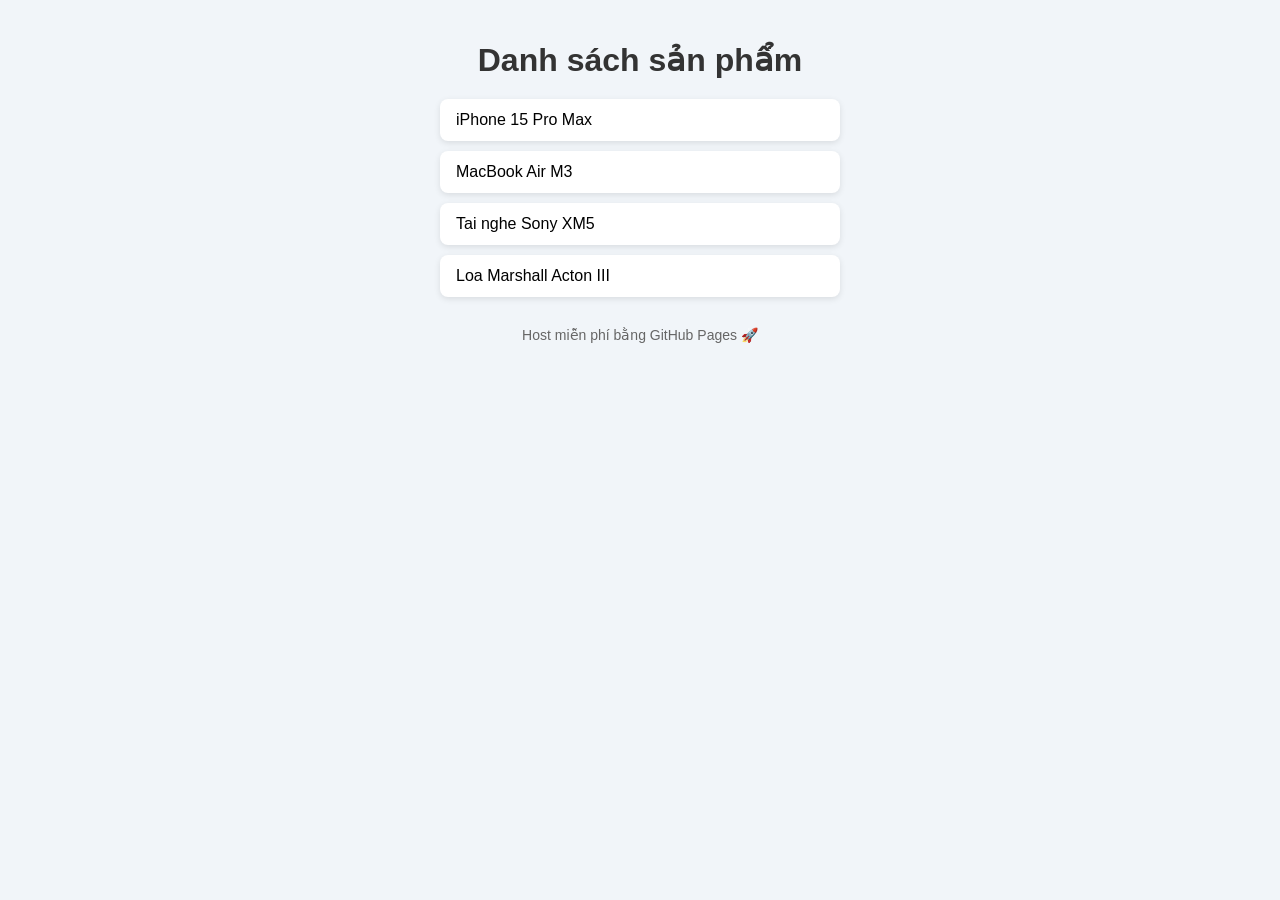
==== index.html @ 72ab3bf4 "-first init demo" ====
<!DOCTYPE html>
<html lang="vi">
<head>
  <meta charset="UTF-8">
  <meta name="viewport" content="width=device-width, initial-scale=1.0">
  <title>Demo Web App</title>
  <link rel="stylesheet" href="style.css">
</head>
<body>

  <h1 class="title">Danh sách sản phẩm</h1>

  <div id="list" class="list"></div>

  <footer>
    Host miễn phí bằng GitHub Pages 🚀
  </footer>

  <script src="app.js"></script>
</body>
</html>
---- style.css ----
body {
    font-family: sans-serif;
    background: #f1f5f9;
    margin: 0;
    padding: 20px;
  }
  
  .title {
    text-align: center;
    color: #333;
    margin-bottom: 20px;
  }
  
  .list {
    max-width: 400px;
    margin: auto;
  }
  
  .item {
    background: white;
    margin-bottom: 10px;
    padding: 12px 16px;
    border-radius: 8px;
    box-shadow: 0 2px 6px rgba(0,0,0,0.1);
    animation: fadeIn 0.4s ease;
  }
  
  @keyframes fadeIn {
    from { opacity: 0; transform: translateY(5px); }
    to { opacity: 1; transform: translateY(0); }
  }
  
  footer {
    margin-top: 30px;
    text-align: center;
    color: #666;
    font-size: 14px;
  }
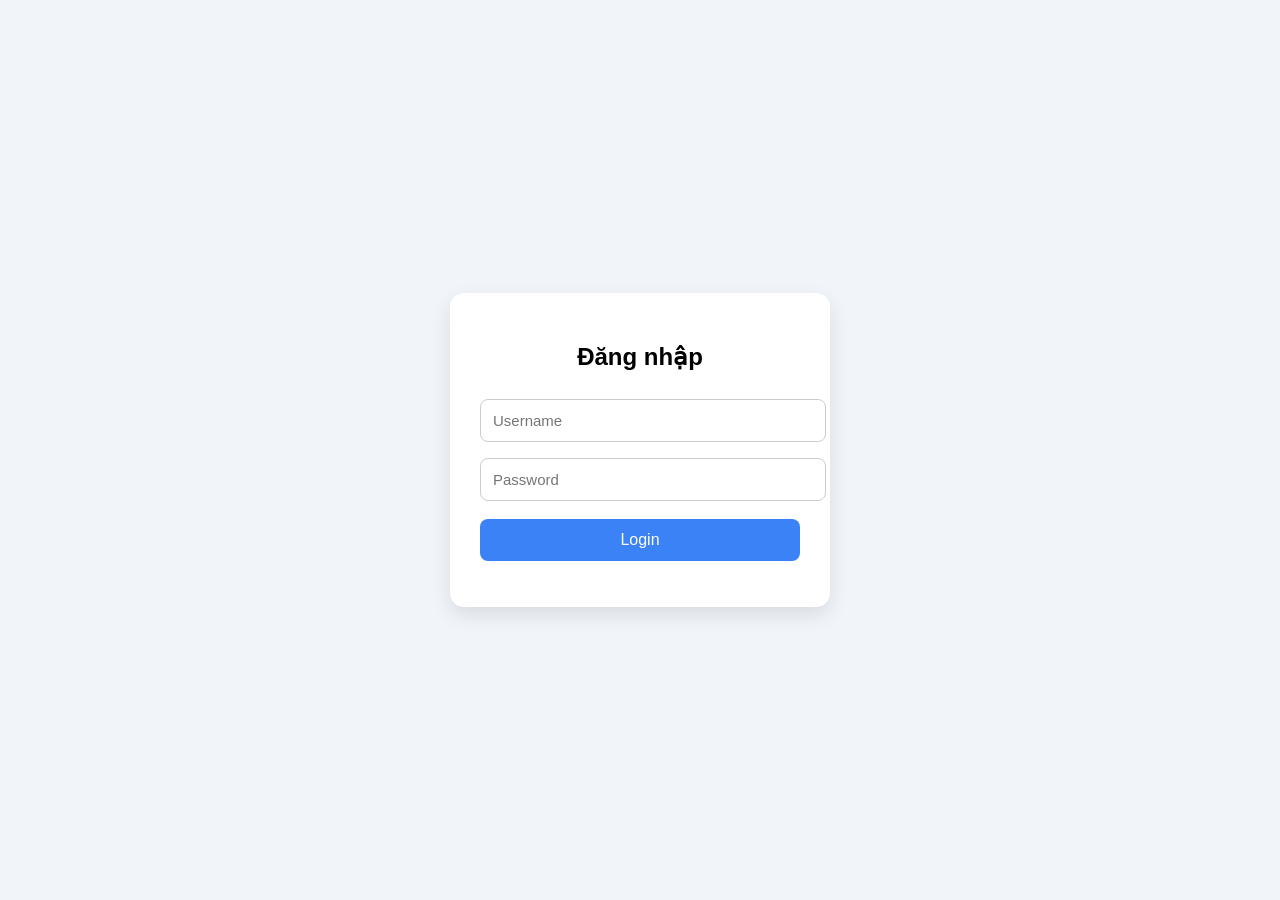
==== commit d98213c3: "- thêm login page" ====
--- a/index.html
+++ b/index.html
@@ -3,18 +3,21 @@
 <head>
   <meta charset="UTF-8">
   <meta name="viewport" content="width=device-width, initial-scale=1.0">
-  <title>Demo Web App</title>
+  <title>Login</title>
   <link rel="stylesheet" href="style.css">
 </head>
 <body>
 
-  <h1 class="title">Danh sách sản phẩm</h1>
+  <div class="login-box">
+    <h2>Đăng nhập</h2>
 
-  <div id="list" class="list"></div>
+    <input id="username" type="text" placeholder="Username">
+    <input id="password" type="password" placeholder="Password">
 
-  <footer>
-    Host miễn phí bằng GitHub Pages 🚀
-  </footer>
+    <button onclick="login()">Login</button>
+
+    <p id="msg" class="msg"></p>
+  </div>
 
   <script src="app.js"></script>
 </body>
--- a/style.css
+++ b/style.css
@@ -1,39 +1,58 @@
 body {
     font-family: sans-serif;
     background: #f1f5f9;
+    display: flex;
+    justify-content: center;
+    align-items: center;
+    height: 100vh;
     margin: 0;
-    padding: 20px;
   }
   
-  .title {
+  /* LOGIN BOX */
+  .login-box, .dash-box {
+    background: white;
+    padding: 30px;
+    width: 320px;
     text-align: center;
-    color: #333;
-    margin-bottom: 20px;
+    border-radius: 14px;
+    box-shadow: 0 8px 20px rgba(0,0,0,0.1);
   }
   
-  .list {
-    max-width: 400px;
-    margin: auto;
+  .login-box input {
+    width: 100%;
+    padding: 12px;
+    margin: 8px 0;
+    border: 1px solid #ccc;
+    border-radius: 8px;
+    font-size: 15px;
   }
   
-  .item {
-    background: white;
-    margin-bottom: 10px;
-    padding: 12px 16px;
+  button {
+    width: 100%;
+    padding: 12px;
+    margin-top: 10px;
+    background: #3b82f6;
+    border: none;
+    color: white;
+    font-size: 16px;
     border-radius: 8px;
-    box-shadow: 0 2px 6px rgba(0,0,0,0.1);
-    animation: fadeIn 0.4s ease;
+    cursor: pointer;
   }
   
-  @keyframes fadeIn {
-    from { opacity: 0; transform: translateY(5px); }
-    to { opacity: 1; transform: translateY(0); }
+  button:hover {
+    background: #2563eb;
   }
   
-  footer {
-    margin-top: 30px;
-    text-align: center;
-    color: #666;
-    font-size: 14px;
+  .logout-btn {
+    background: #ef4444;
+  }
+  
+  .logout-btn:hover {
+    background: #dc2626;
+  }
+  
+  .msg {
+    margin-top: 10px;
+    color: red;
   }
   
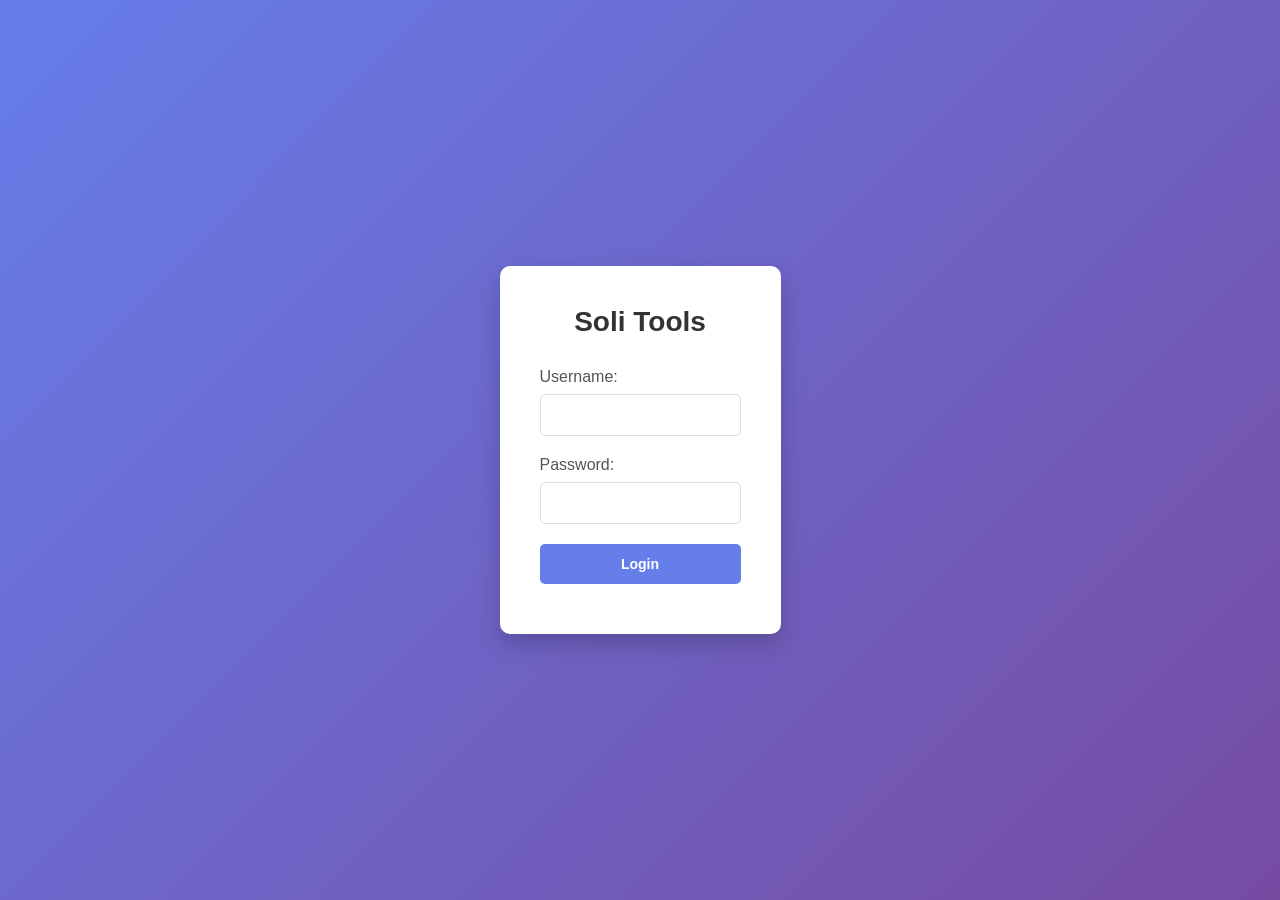
==== commit caf304f5: "-commit all" ====
--- a/index.html
+++ b/index.html
@@ -1,24 +1,69 @@
 <!DOCTYPE html>
-<html lang="vi">
+<html lang="en">
 <head>
-  <meta charset="UTF-8">
-  <meta name="viewport" content="width=device-width, initial-scale=1.0">
-  <title>Login</title>
-  <link rel="stylesheet" href="style.css">
+    <meta charset="UTF-8">
+    <meta name="viewport" content="width=device-width, initial-scale=1.0">
+    <title>Soli Tools - Login</title>
+    <link rel="stylesheet" href="css/style.css">
 </head>
 <body>
+    <div id="login-container" class="container">
+        <div class="login-box">
+            <h1>Soli Tools</h1>
+            <form id="login-form">
+                <div class="form-group">
+                    <label for="username">Username:</label>
+                    <input type="text" id="username" name="username" required>
+                </div>
+                <div class="form-group">
+                    <label for="password">Password:</label>
+                    <input type="password" id="password" name="password" required>
+                </div>
+                <button type="submit" class="btn-submit">Login</button>
+                <p id="login-error" class="error-message"></p>
+            </form>
+        </div>
+    </div>
 
-  <div class="login-box">
-    <h2>Đăng nhập</h2>
+    <div id="app-container" class="container" style="display: none;">
+        <div class="app-header">
+            <h1>Soli Tools</h1>
+            <button id="logout-btn" class="btn-logout">Logout</button>
+        </div>
 
-    <input id="username" type="text" placeholder="Username">
-    <input id="password" type="password" placeholder="Password">
+        <div class="app-content">
+            <div class="form-section">
+                <h2>Add Data</h2>
+                <form id="data-form">
+                    <div class="form-group">
+                        <label for="name">Name:</label>
+                        <input type="text" id="name" name="name" required>
+                    </div>
+                    <div class="form-group">
+                        <label for="email">Email:</label>
+                        <input type="email" id="email" name="email" required>
+                    </div>
+                    <div class="form-group">
+                        <label for="message">Message:</label>
+                        <textarea id="message" name="message" rows="4" required></textarea>
+                    </div>
+                    <button type="submit" class="btn-submit">Submit</button>
+                    <p id="form-message" class="message"></p>
+                </form>
+            </div>
 
-    <button onclick="login()">Login</button>
+            <div class="data-section">
+                <h2>Data List</h2>
+                <button id="refresh-btn" class="btn-secondary">Refresh</button>
+                <div id="data-list" class="data-list">
+                    <p class="loading">Loading data...</p>
+                </div>
+            </div>
+        </div>
+    </div>
 
-    <p id="msg" class="msg"></p>
-  </div>
-
-  <script src="app.js"></script>
+    <script src="js/config.js"></script>
+    <script src="js/auth.js"></script>
+    <script src="js/app.js"></script>
 </body>
 </html>
--- a/css/style.css
+++ b/css/style.css
@@ -0,0 +1,249 @@
+/* Global Styles */
+* {
+    margin: 0;
+    padding: 0;
+    box-sizing: border-box;
+}
+
+body {
+    font-family: 'Segoe UI', Tahoma, Geneva, Verdana, sans-serif;
+    background: linear-gradient(135deg, #667eea 0%, #764ba2 100%);
+    min-height: 100vh;
+    display: flex;
+    justify-content: center;
+    align-items: center;
+}
+
+.container {
+    width: 100%;
+    max-width: 900px;
+    margin: 20px;
+}
+
+/* Login Section */
+.login-box {
+    background: white;
+    border-radius: 10px;
+    padding: 40px;
+    box-shadow: 0 10px 25px rgba(0, 0, 0, 0.2);
+    max-width: 400px;
+    margin: 0 auto;
+}
+
+.login-box h1 {
+    text-align: center;
+    color: #333;
+    margin-bottom: 30px;
+    font-size: 28px;
+}
+
+/* Form Styles */
+.form-group {
+    margin-bottom: 20px;
+}
+
+.form-group label {
+    display: block;
+    margin-bottom: 8px;
+    color: #555;
+    font-weight: 500;
+}
+
+.form-group input,
+.form-group textarea {
+    width: 100%;
+    padding: 12px;
+    border: 1px solid #ddd;
+    border-radius: 5px;
+    font-size: 14px;
+    transition: border-color 0.3s;
+}
+
+.form-group input:focus,
+.form-group textarea:focus {
+    outline: none;
+    border-color: #667eea;
+    box-shadow: 0 0 5px rgba(102, 126, 234, 0.3);
+}
+
+/* Button Styles */
+.btn-submit,
+.btn-secondary,
+.btn-logout {
+    padding: 12px 20px;
+    border: none;
+    border-radius: 5px;
+    font-size: 14px;
+    font-weight: 600;
+    cursor: pointer;
+    transition: background-color 0.3s, transform 0.2s;
+}
+
+.btn-submit {
+    background-color: #667eea;
+    color: white;
+    width: 100%;
+}
+
+.btn-submit:hover {
+    background-color: #5568d3;
+    transform: translateY(-2px);
+}
+
+.btn-submit:active {
+    transform: translateY(0);
+}
+
+.btn-secondary {
+    background-color: #f0f0f0;
+    color: #333;
+    margin-bottom: 20px;
+}
+
+.btn-secondary:hover {
+    background-color: #e0e0e0;
+}
+
+.btn-logout {
+    background-color: #f44336;
+    color: white;
+    padding: 10px 16px;
+    font-size: 13px;
+}
+
+.btn-logout:hover {
+    background-color: #da190b;
+}
+
+/* App Container */
+#app-container {
+    background: white;
+    border-radius: 10px;
+    box-shadow: 0 10px 25px rgba(0, 0, 0, 0.2);
+    overflow: hidden;
+}
+
+.app-header {
+    background-color: #667eea;
+    color: white;
+    padding: 20px 30px;
+    display: flex;
+    justify-content: space-between;
+    align-items: center;
+}
+
+.app-header h1 {
+    margin: 0;
+    font-size: 24px;
+}
+
+.app-content {
+    padding: 30px;
+    display: grid;
+    grid-template-columns: 1fr 1fr;
+    gap: 40px;
+}
+
+.form-section h2,
+.data-section h2 {
+    color: #333;
+    margin-bottom: 20px;
+    font-size: 18px;
+}
+
+/* Data List Styles */
+.data-list {
+    border: 1px solid #e0e0e0;
+    border-radius: 5px;
+    max-height: 500px;
+    overflow-y: auto;
+}
+
+.data-item {
+    padding: 15px;
+    border-bottom: 1px solid #e0e0e0;
+    background-color: #f9f9f9;
+    transition: background-color 0.2s;
+}
+
+.data-item:hover {
+    background-color: #f0f0f0;
+}
+
+.data-item:last-child {
+    border-bottom: none;
+}
+
+.data-item-name {
+    font-weight: 600;
+    color: #333;
+    margin-bottom: 5px;
+}
+
+.data-item-email {
+    color: #667eea;
+    font-size: 13px;
+    margin-bottom: 8px;
+}
+
+.data-item-message {
+    color: #666;
+    font-size: 13px;
+    line-height: 1.5;
+}
+
+.loading {
+    padding: 20px;
+    text-align: center;
+    color: #999;
+}
+
+/* Message Styles */
+.error-message {
+    color: #f44336;
+    font-size: 13px;
+    margin-top: 10px;
+    text-align: center;
+}
+
+.message {
+    margin-top: 15px;
+    padding: 10px;
+    border-radius: 5px;
+    text-align: center;
+    font-size: 13px;
+}
+
+.message.success {
+    background-color: #c8e6c9;
+    color: #2e7d32;
+    border: 1px solid #81c784;
+}
+
+.message.error {
+    background-color: #ffcdd2;
+    color: #c62828;
+    border: 1px solid #ef5350;
+}
+
+/* Responsive Design */
+@media (max-width: 768px) {
+    .app-content {
+        grid-template-columns: 1fr;
+        gap: 30px;
+    }
+
+    .app-header {
+        flex-direction: column;
+        gap: 15px;
+        text-align: center;
+    }
+
+    .app-header h1 {
+        font-size: 20px;
+    }
+
+    .login-box {
+        padding: 30px 20px;
+    }
+}
